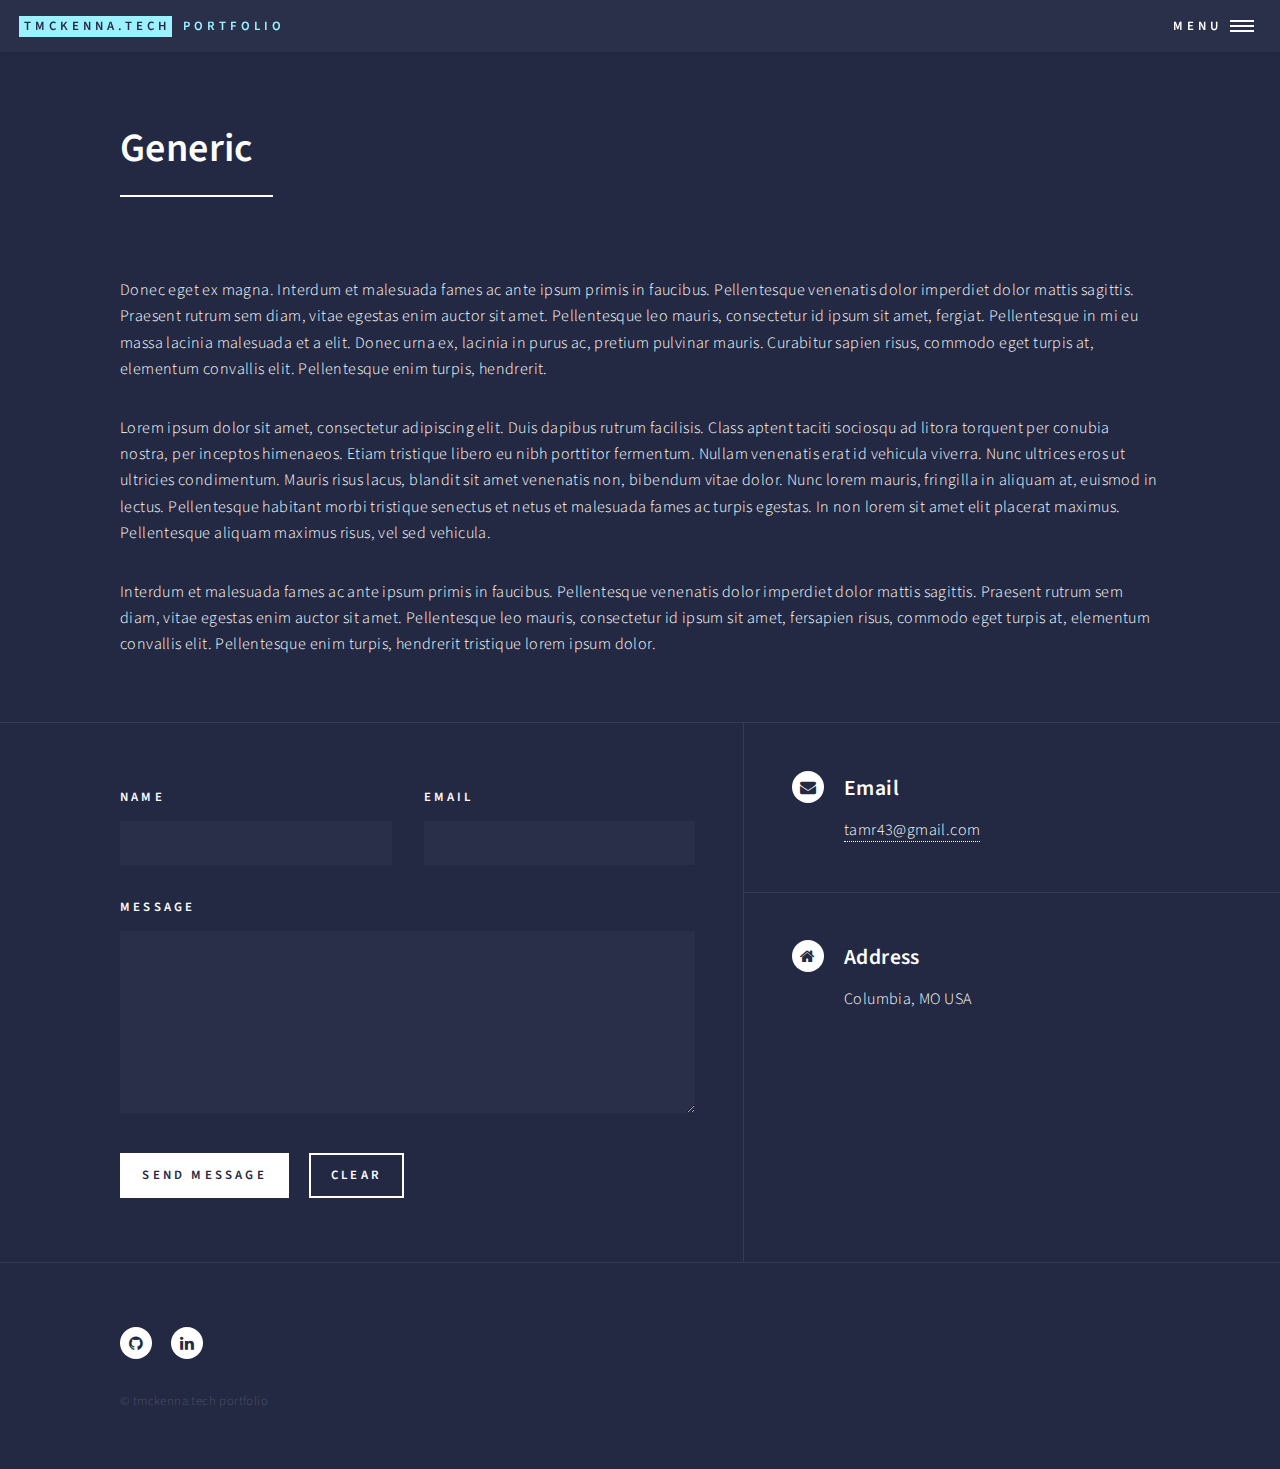
==== generic.html @ 650906ae "Initial Commit" ====
<!DOCTYPE html>
<!--
	Forty by HTML5 UP
	html5up.net | @ajlkn
	Free for personal and commercial use under the CCA 3.0 license (html5up.net/license)
-->
<html>

<head>
	<title>tmckenna.tech</title>
	<meta charset="utf-8" />
	<meta name="viewport" content="width=device-width, initial-scale=1, user-scalable=no" />
	<!--[if lte IE 8]><script src="/assets/js/ie/html5shiv.js"></script><![endif]-->
	<link rel="stylesheet" href="/assets/css/main.css" />
	<!--[if lte IE 9]><link rel="stylesheet" href="/assets/css/ie9.css" /><![endif]-->
	<!--[if lte IE 8]><link rel="stylesheet" href="/assets/css/ie8.css" /><![endif]-->
</head>


<body>

    <!-- Wrapper -->
<div id="wrapper">

<!-- Header -->
<header id="header">
	<a href="https://tmckenna.tech//" class="logo"><strong>tmckenna.tech</strong> <span>portfolio</span></a>
	<nav>
		<a href="#menu">Menu</a>
	</nav>
</header>

<!-- Menu -->
<nav id="menu">
	<ul class="links">
        
		    
		
		    
		
		    
		
		    
		
		    
		        <li><a href="https://tmckenna.tech//">Home</a></li>
	    	
		
		    
		
		    
		
		
		    
		
		    
		        <li><a href="https://tmckenna.tech/all_posts.html">All posts</a></li>
		    
		
		    
		        <li><a href="https://tmckenna.tech/elements.html">Elements</a></li>
		    
		
		    
		        <li><a href="https://tmckenna.tech/generic.html">Generic</a></li>
		    
		
		    
		
		    
		        <li><a href="https://tmckenna.tech/landing.html">Landing</a></li>
		    
		
		    
		
	</ul>
	<ul class="actions vertical">
		<li><a href="#" class="button special fit">Get Started</a></li>
		<li><a href="#" class="button fit">Log In</a></li>
	</ul>
</nav>
 
    
    
<!-- Main -->
<div id="main" class="alt">

<!-- One -->
<section id="one">
	<div class="inner">
		<header class="major">
			<h1>Generic</h1>
		</header>
		<span class="image main"><img src="//assets/images/pic11.jpg" alt="" /></span>
		<p><p>Donec eget ex magna. Interdum et malesuada fames ac ante ipsum primis in faucibus. Pellentesque venenatis dolor imperdiet dolor mattis sagittis. Praesent rutrum sem diam, vitae egestas enim auctor sit amet. Pellentesque leo mauris, consectetur id ipsum sit amet, fergiat. Pellentesque in mi eu massa lacinia malesuada et a elit. Donec urna ex, lacinia in purus ac, pretium pulvinar mauris. Curabitur sapien risus, commodo eget turpis at, elementum convallis elit. Pellentesque enim turpis, hendrerit.</p>

<p>Lorem ipsum dolor sit amet, consectetur adipiscing elit. Duis dapibus rutrum facilisis. Class aptent taciti sociosqu ad litora torquent per conubia nostra, per inceptos himenaeos. Etiam tristique libero eu nibh porttitor fermentum. Nullam venenatis erat id vehicula viverra. Nunc ultrices eros ut ultricies condimentum. Mauris risus lacus, blandit sit amet venenatis non, bibendum vitae dolor. Nunc lorem mauris, fringilla in aliquam at, euismod in lectus. Pellentesque habitant morbi tristique senectus et netus et malesuada fames ac turpis egestas. In non lorem sit amet elit placerat maximus. Pellentesque aliquam maximus risus, vel sed vehicula.</p>

<p>Interdum et malesuada fames ac ante ipsum primis in faucibus. Pellentesque venenatis dolor imperdiet dolor mattis sagittis. Praesent rutrum sem diam, vitae egestas enim auctor sit amet. Pellentesque leo mauris, consectetur id ipsum sit amet, fersapien risus, commodo eget turpis at, elementum convallis elit. Pellentesque enim turpis, hendrerit tristique lorem ipsum dolor.</p>
</p>
	</div>
</section>

</div>

    <!-- Contact -->
<section id="contact">
	<div class="inner">
		<section>
			<form action="https://formspree.io/tamr43@gmail.com" method="POST">
				<div class="field half first">
					<label for="name">Name</label>
					<input type="text" name="name" id="name" />
				</div>
				<div class="field half">
					<label for="email">Email</label>
					<input type="text" name="_replyto" id="email" />
				</div>
				<div class="field">
					<label for="message">Message</label>
					<textarea name="message" id="message" rows="6"></textarea>
				</div>
				<ul class="actions">
					<li><input type="submit" value="Send Message" class="special" /></li>
					<li><input type="reset" value="Clear" /></li>
				</ul>
			</form>
		</section>
		<section class="split">
			<section>
				<div class="contact-method">
					<span class="icon alt fa-envelope"></span>
					<h3>Email</h3>
					<a href="#">tamr43@gmail.com</a>
				</div>
			</section>
			<!-- <section>
				<div class="contact-method">
					<span class="icon alt fa-phone"></span>
					<h3>Phone</h3>
					<span></span>
				</div>
			</section> -->
			<section>
				<div class="contact-method">
					<span class="icon alt fa-home"></span>
					<h3>Address</h3>
					<span>
					
					
					    Columbia,
					
					
					    MO 
					
					
					
					    USA
					
					</span>
				</div>
			</section>
		</section>
	</div>
</section>

<!-- Footer -->
	<footer id="footer">
		<div class="inner">
			<ul class="icons">
				
				
				
				
				
				
				
				
				<li><a href="https://github.com/tamckenna" class="icon alt fa-github" target="_blank"><span class="label">GitHub</span></a></li>
				
				
				
				<li><a href="https://www.linkedin.com/in/taylor-mckenna/" class="icon alt fa-linkedin" target="_blank"><span class="label">LinkedIn</span></a></li>
				
			</ul>
			<ul class="copyright">
				<li>&copy; tmckenna.tech portfolio</li>

			</ul>
		</div>
	</footer>

</div>

<!-- Scripts -->
	<script src="https://tmckenna.tech/assets/js/jquery.min.js"></script>
	<script src="https://tmckenna.tech/assets/js/jquery.scrolly.min.js"></script>
	<script src="https://tmckenna.tech/assets/js/jquery.scrollex.min.js"></script>
	<script src="https://tmckenna.tech/assets/js/skel.min.js"></script>
	<script src="https://tmckenna.tech/assets/js/util.js"></script>
	<!--[if lte IE 8]><script src="https://tmckenna.tech/assets/js/ie/respond.min.js"></script><![endif]-->
	<script src="https://tmckenna.tech/assets/js/main.js"></script>


</body>

</html>
---- assets/css/main.css ----
@import url(font-awesome.min.css);@import url("https://fonts.googleapis.com/css?family=Source+Sans+Pro:300,300italic,600,600italic");html,body,div,span,applet,object,iframe,h1,h2,h3,h4,h5,h6,p,blockquote,pre,a,abbr,acronym,address,big,cite,code,del,dfn,em,img,ins,kbd,q,s,samp,small,strike,strong,sub,sup,tt,var,b,u,i,center,dl,dt,dd,ol,ul,li,fieldset,form,label,legend,table,caption,tbody,tfoot,thead,tr,th,td,article,aside,canvas,details,embed,figure,figcaption,footer,header,hgroup,menu,nav,output,ruby,section,summary,time,mark,audio,video{margin:0;padding:0;border:0;font-size:100%;font:inherit;vertical-align:baseline}article,aside,details,figcaption,figure,footer,header,hgroup,menu,nav,section{display:block}body{line-height:1}ol,ul{list-style:none}blockquote,q{quotes:none}blockquote:before,blockquote:after,q:before,q:after{content:'';content:none}table{border-collapse:collapse;border-spacing:0}body{-webkit-text-size-adjust:none}*,*:before,*:after{-moz-box-sizing:border-box;-webkit-box-sizing:border-box;box-sizing:border-box}.row{border-bottom:solid 1px transparent;-moz-box-sizing:border-box;-webkit-box-sizing:border-box;box-sizing:border-box}.row>*{float:left;-moz-box-sizing:border-box;-webkit-box-sizing:border-box;box-sizing:border-box}.row:after,.row:before{content:'';display:block;clear:both;height:0}.row.uniform>*>:first-child{margin-top:0}.row.uniform>*>:last-child{margin-bottom:0}.row.\30 \25>*{padding:0 0 0 0em}.row.\30 \25{margin:0 0 -1px 0em}.row.uniform.\30 \25>*{padding:0em 0 0 0em}.row.uniform.\30 \25{margin:0em 0 -1px 0em}.row>*{padding:0 0 0 2em}.row{margin:0 0 -1px -2em}.row.uniform>*{padding:2em 0 0 2em}.row.uniform{margin:-2em 0 -1px -2em}.row.\32 00\25>*{padding:0 0 0 4em}.row.\32 00\25{margin:0 0 -1px -4em}.row.uniform.\32 00\25>*{padding:4em 0 0 4em}.row.uniform.\32 00\25{margin:-4em 0 -1px -4em}.row.\31 50\25>*{padding:0 0 0 3em}.row.\31 50\25{margin:0 0 -1px -3em}.row.uniform.\31 50\25>*{padding:3em 0 0 3em}.row.uniform.\31 50\25{margin:-3em 0 -1px -3em}.row.\35 0\25>*{padding:0 0 0 1em}.row.\35 0\25{margin:0 0 -1px -1em}.row.uniform.\35 0\25>*{padding:1em 0 0 1em}.row.uniform.\35 0\25{margin:-1em 0 -1px -1em}.row.\32 5\25>*{padding:0 0 0 .5em}.row.\32 5\25{margin:0 0 -1px -.5em}.row.uniform.\32 5\25>*{padding:.5em 0 0 .5em}.row.uniform.\32 5\25{margin:-.5em 0 -1px -.5em}.\31 2u,.\31 2u\24{width:100%;clear:none;margin-left:0}.\31 1u,.\31 1u\24{width:91.6666666667%;clear:none;margin-left:0}.\31 0u,.\31 0u\24{width:83.3333333333%;clear:none;margin-left:0}.\39 u,.\39 u\24{width:75%;clear:none;margin-left:0}.\38 u,.\38 u\24{width:66.6666666667%;clear:none;margin-left:0}.\37 u,.\37 u\24{width:58.3333333333%;clear:none;margin-left:0}.\36 u,.\36 u\24{width:50%;clear:none;margin-left:0}.\35 u,.\35 u\24{width:41.6666666667%;clear:none;margin-left:0}.\34 u,.\34 u\24{width:33.3333333333%;clear:none;margin-left:0}.\33 u,.\33 u\24{width:25%;clear:none;margin-left:0}.\32 u,.\32 u\24{width:16.6666666667%;clear:none;margin-left:0}.\31 u,.\31 u\24{width:8.3333333333%;clear:none;margin-left:0}.\31 2u\24+*,.\31 1u\24+*,.\31 0u\24+*,.\39 u\24+*,.\38 u\24+*,.\37 u\24+*,.\36 u\24+*,.\35 u\24+*,.\34 u\24+*,.\33 u\24+*,.\32 u\24+*,.\31 u\24+*{clear:left}.\-11u{margin-left:91.6666666667%}.\-10u{margin-left:83.3333333333%}.\-9u{margin-left:75%}.\-8u{margin-left:66.6666666667%}.\-7u{margin-left:58.3333333333%}.\-6u{margin-left:50%}.\-5u{margin-left:41.6666666667%}.\-4u{margin-left:33.3333333333%}.\-3u{margin-left:25%}.\-2u{margin-left:16.6666666667%}.\-1u{margin-left:8.3333333333%}@media screen and (max-width: 1680px){.row>*{padding:0 0 0 2em}.row{margin:0 0 -1px -2em}.row.uniform>*{padding:2em 0 0 2em}.row.uniform{margin:-2em 0 -1px -2em}.row.\32 00\25>*{padding:0 0 0 4em}.row.\32 00\25{margin:0 0 -1px -4em}.row.uniform.\32 00\25>*{padding:4em 0 0 4em}.row.uniform.\32 00\25{margin:-4em 0 -1px -4em}.row.\31 50\25>*{padding:0 0 0 3em}.row.\31 50\25{margin:0 0 -1px -3em}.row.uniform.\31 50\25>*{padding:3em 0 0 3em}.row.uniform.\31 50\25{margin:-3em 0 -1px -3em}.row.\35 0\25>*{padding:0 0 0 1em}.row.\35 0\25{margin:0 0 -1px -1em}.row.uniform.\35 0\25>*{padding:1em 0 0 1em}.row.uniform.\35 0\25{margin:-1em 0 -1px -1em}.row.\32 5\25>*{padding:0 0 0 .5em}.row.\32 5\25{margin:0 0 -1px -.5em}.row.uniform.\32 5\25>*{padding:.5em 0 0 .5em}.row.uniform.\32 5\25{margin:-.5em 0 -1px -.5em}.\31 2u\28xlarge\29,.\31 2u\24\28xlarge\29{width:100%;clear:none;margin-left:0}.\31 1u\28xlarge\29,.\31 1u\24\28xlarge\29{width:91.6666666667%;clear:none;margin-left:0}.\31 0u\28xlarge\29,.\31 0u\24\28xlarge\29{width:83.3333333333%;clear:none;margin-left:0}.\39 u\28xlarge\29,.\39 u\24\28xlarge\29{width:75%;clear:none;margin-left:0}.\38 u\28xlarge\29,.\38 u\24\28xlarge\29{width:66.6666666667%;clear:none;margin-left:0}.\37 u\28xlarge\29,.\37 u\24\28xlarge\29{width:58.3333333333%;clear:none;margin-left:0}.\36 u\28xlarge\29,.\36 u\24\28xlarge\29{width:50%;clear:none;margin-left:0}.\35 u\28xlarge\29,.\35 u\24\28xlarge\29{width:41.6666666667%;clear:none;margin-left:0}.\34 u\28xlarge\29,.\34 u\24\28xlarge\29{width:33.3333333333%;clear:none;margin-left:0}.\33 u\28xlarge\29,.\33 u\24\28xlarge\29{width:25%;clear:none;margin-left:0}.\32 u\28xlarge\29,.\32 u\24\28xlarge\29{width:16.6666666667%;clear:none;margin-left:0}.\31 u\28xlarge\29,.\31 u\24\28xlarge\29{width:8.3333333333%;clear:none;margin-left:0}.\31 2u\24\28xlarge\29+*,.\31 1u\24\28xlarge\29+*,.\31 0u\24\28xlarge\29+*,.\39 u\24\28xlarge\29+*,.\38 u\24\28xlarge\29+*,.\37 u\24\28xlarge\29+*,.\36 u\24\28xlarge\29+*,.\35 u\24\28xlarge\29+*,.\34 u\24\28xlarge\29+*,.\33 u\24\28xlarge\29+*,.\32 u\24\28xlarge\29+*,.\31 u\24\28xlarge\29+*{clear:left}.\-11u\28xlarge\29{margin-left:91.6666666667%}.\-10u\28xlarge\29{margin-left:83.3333333333%}.\-9u\28xlarge\29{margin-left:75%}.\-8u\28xlarge\29{margin-left:66.6666666667%}.\-7u\28xlarge\29{margin-left:58.3333333333%}.\-6u\28xlarge\29{margin-left:50%}.\-5u\28xlarge\29{margin-left:41.6666666667%}.\-4u\28xlarge\29{margin-left:33.3333333333%}.\-3u\28xlarge\29{margin-left:25%}.\-2u\28xlarge\29{margin-left:16.6666666667%}.\-1u\28xlarge\29{margin-left:8.3333333333%}}@media screen and (max-width: 1280px){.row>*{padding:0 0 0 1.5em}.row{margin:0 0 -1px -1.5em}.row.uniform>*{padding:1.5em 0 0 1.5em}.row.uniform{margin:-1.5em 0 -1px -1.5em}.row.\32 00\25>*{padding:0 0 0 3em}.row.\32 00\25{margin:0 0 -1px -3em}.row.uniform.\32 00\25>*{padding:3em 0 0 3em}.row.uniform.\32 00\25{margin:-3em 0 -1px -3em}.row.\31 50\25>*{padding:0 0 0 2.25em}.row.\31 50\25{margin:0 0 -1px -2.25em}.row.uniform.\31 50\25>*{padding:2.25em 0 0 2.25em}.row.uniform.\31 50\25{margin:-2.25em 0 -1px -2.25em}.row.\35 0\25>*{padding:0 0 0 .75em}.row.\35 0\25{margin:0 0 -1px -.75em}.row.uniform.\35 0\25>*{padding:.75em 0 0 .75em}.row.uniform.\35 0\25{margin:-.75em 0 -1px -.75em}.row.\32 5\25>*{padding:0 0 0 .375em}.row.\32 5\25{margin:0 0 -1px -.375em}.row.uniform.\32 5\25>*{padding:.375em 0 0 .375em}.row.uniform.\32 5\25{margin:-.375em 0 -1px -.375em}.\31 2u\28large\29,.\31 2u\24\28large\29{width:100%;clear:none;margin-left:0}.\31 1u\28large\29,.\31 1u\24\28large\29{width:91.6666666667%;clear:none;margin-left:0}.\31 0u\28large\29,.\31 0u\24\28large\29{width:83.3333333333%;clear:none;margin-left:0}.\39 u\28large\29,.\39 u\24\28large\29{width:75%;clear:none;margin-left:0}.\38 u\28large\29,.\38 u\24\28large\29{width:66.6666666667%;clear:none;margin-left:0}.\37 u\28large\29,.\37 u\24\28large\29{width:58.3333333333%;clear:none;margin-left:0}.\36 u\28large\29,.\36 u\24\28large\29{width:50%;clear:none;margin-left:0}.\35 u\28large\29,.\35 u\24\28large\29{width:41.6666666667%;clear:none;margin-left:0}.\34 u\28large\29,.\34 u\24\28large\29{width:33.3333333333%;clear:none;margin-left:0}.\33 u\28large\29,.\33 u\24\28large\29{width:25%;clear:none;margin-left:0}.\32 u\28large\29,.\32 u\24\28large\29{width:16.6666666667%;clear:none;margin-left:0}.\31 u\28large\29,.\31 u\24\28large\29{width:8.3333333333%;clear:none;margin-left:0}.\31 2u\24\28large\29+*,.\31 1u\24\28large\29+*,.\31 0u\24\28large\29+*,.\39 u\24\28large\29+*,.\38 u\24\28large\29+*,.\37 u\24\28large\29+*,.\36 u\24\28large\29+*,.\35 u\24\28large\29+*,.\34 u\24\28large\29+*,.\33 u\24\28large\29+*,.\32 u\24\28large\29+*,.\31 u\24\28large\29+*{clear:left}.\-11u\28large\29{margin-left:91.6666666667%}.\-10u\28large\29{margin-left:83.3333333333%}.\-9u\28large\29{margin-left:75%}.\-8u\28large\29{margin-left:66.6666666667%}.\-7u\28large\29{margin-left:58.3333333333%}.\-6u\28large\29{margin-left:50%}.\-5u\28large\29{margin-left:41.6666666667%}.\-4u\28large\29{margin-left:33.3333333333%}.\-3u\28large\29{margin-left:25%}.\-2u\28large\29{margin-left:16.6666666667%}.\-1u\28large\29{margin-left:8.3333333333%}}@media screen and (max-width: 980px){.row>*{padding:0 0 0 1.5em}.row{margin:0 0 -1px -1.5em}.row.uniform>*{padding:1.5em 0 0 1.5em}.row.uniform{margin:-1.5em 0 -1px -1.5em}.row.\32 00\25>*{padding:0 0 0 3em}.row.\32 00\25{margin:0 0 -1px -3em}.row.uniform.\32 00\25>*{padding:3em 0 0 3em}.row.uniform.\32 00\25{margin:-3em 0 -1px -3em}.row.\31 50\25>*{padding:0 0 0 2.25em}.row.\31 50\25{margin:0 0 -1px -2.25em}.row.uniform.\31 50\25>*{padding:2.25em 0 0 2.25em}.row.uniform.\31 50\25{margin:-2.25em 0 -1px -2.25em}.row.\35 0\25>*{padding:0 0 0 .75em}.row.\35 0\25{margin:0 0 -1px -.75em}.row.uniform.\35 0\25>*{padding:.75em 0 0 .75em}.row.uniform.\35 0\25{margin:-.75em 0 -1px -.75em}.row.\32 5\25>*{padding:0 0 0 .375em}.row.\32 5\25{margin:0 0 -1px -.375em}.row.uniform.\32 5\25>*{padding:.375em 0 0 .375em}.row.uniform.\32 5\25{margin:-.375em 0 -1px -.375em}.\31 2u\28medium\29,.\31 2u\24\28medium\29{width:100%;clear:none;margin-left:0}.\31 1u\28medium\29,.\31 1u\24\28medium\29{width:91.6666666667%;clear:none;margin-left:0}.\31 0u\28medium\29,.\31 0u\24\28medium\29{width:83.3333333333%;clear:none;margin-left:0}.\39 u\28medium\29,.\39 u\24\28medium\29{width:75%;clear:none;margin-left:0}.\38 u\28medium\29,.\38 u\24\28medium\29{width:66.6666666667%;clear:none;margin-left:0}.\37 u\28medium\29,.\37 u\24\28medium\29{width:58.3333333333%;clear:none;margin-left:0}.\36 u\28medium\29,.\36 u\24\28medium\29{width:50%;clear:none;margin-left:0}.\35 u\28medium\29,.\35 u\24\28medium\29{width:41.6666666667%;clear:none;margin-left:0}.\34 u\28medium\29,.\34 u\24\28medium\29{width:33.3333333333%;clear:none;margin-left:0}.\33 u\28medium\29,.\33 u\24\28medium\29{width:25%;clear:none;margin-left:0}.\32 u\28medium\29,.\32 u\24\28medium\29{width:16.6666666667%;clear:none;margin-left:0}.\31 u\28medium\29,.\31 u\24\28medium\29{width:8.3333333333%;clear:none;margin-left:0}.\31 2u\24\28medium\29+*,.\31 1u\24\28medium\29+*,.\31 0u\24\28medium\29+*,.\39 u\24\28medium\29+*,.\38 u\24\28medium\29+*,.\37 u\24\28medium\29+*,.\36 u\24\28medium\29+*,.\35 u\24\28medium\29+*,.\34 u\24\28medium\29+*,.\33 u\24\28medium\29+*,.\32 u\24\28medium\29+*,.\31 u\24\28medium\29+*{clear:left}.\-11u\28medium\29{margin-left:91.6666666667%}.\-10u\28medium\29{margin-left:83.3333333333%}.\-9u\28medium\29{margin-left:75%}.\-8u\28medium\29{margin-left:66.6666666667%}.\-7u\28medium\29{margin-left:58.3333333333%}.\-6u\28medium\29{margin-left:50%}.\-5u\28medium\29{margin-left:41.6666666667%}.\-4u\28medium\29{margin-left:33.3333333333%}.\-3u\28medium\29{margin-left:25%}.\-2u\28medium\29{margin-left:16.6666666667%}.\-1u\28medium\29{margin-left:8.3333333333%}}@media screen and (max-width: 736px){.row>*{padding:0 0 0 1.25em}.row{margin:0 0 -1px -1.25em}.row.uniform>*{padding:1.25em 0 0 1.25em}.row.uniform{margin:-1.25em 0 -1px -1.25em}.row.\32 00\25>*{padding:0 0 0 2.5em}.row.\32 00\25{margin:0 0 -1px -2.5em}.row.uniform.\32 00\25>*{padding:2.5em 0 0 2.5em}.row.uniform.\32 00\25{margin:-2.5em 0 -1px -2.5em}.row.\31 50\25>*{padding:0 0 0 1.875em}.row.\31 50\25{margin:0 0 -1px -1.875em}.row.uniform.\31 50\25>*{padding:1.875em 0 0 1.875em}.row.uniform.\31 50\25{margin:-1.875em 0 -1px -1.875em}.row.\35 0\25>*{padding:0 0 0 .625em}.row.\35 0\25{margin:0 0 -1px -.625em}.row.uniform.\35 0\25>*{padding:.625em 0 0 .625em}.row.uniform.\35 0\25{margin:-.625em 0 -1px -.625em}.row.\32 5\25>*{padding:0 0 0 .3125em}.row.\32 5\25{margin:0 0 -1px -.3125em}.row.uniform.\32 5\25>*{padding:.3125em 0 0 .3125em}.row.uniform.\32 5\25{margin:-.3125em 0 -1px -.3125em}.\31 2u\28small\29,.\31 2u\24\28small\29{width:100%;clear:none;margin-left:0}.\31 1u\28small\29,.\31 1u\24\28small\29{width:91.6666666667%;clear:none;margin-left:0}.\31 0u\28small\29,.\31 0u\24\28small\29{width:83.3333333333%;clear:none;margin-left:0}.\39 u\28small\29,.\39 u\24\28small\29{width:75%;clear:none;margin-left:0}.\38 u\28small\29,.\38 u\24\28small\29{width:66.6666666667%;clear:none;margin-left:0}.\37 u\28small\29,.\37 u\24\28small\29{width:58.3333333333%;clear:none;margin-left:0}.\36 u\28small\29,.\36 u\24\28small\29{width:50%;clear:none;margin-left:0}.\35 u\28small\29,.\35 u\24\28small\29{width:41.6666666667%;clear:none;margin-left:0}.\34 u\28small\29,.\34 u\24\28small\29{width:33.3333333333%;clear:none;margin-left:0}.\33 u\28small\29,.\33 u\24\28small\29{width:25%;clear:none;margin-left:0}.\32 u\28small\29,.\32 u\24\28small\29{width:16.6666666667%;clear:none;margin-left:0}.\31 u\28small\29,.\31 u\24\28small\29{width:8.3333333333%;clear:none;margin-left:0}.\31 2u\24\28small\29+*,.\31 1u\24\28small\29+*,.\31 0u\24\28small\29+*,.\39 u\24\28small\29+*,.\38 u\24\28small\29+*,.\37 u\24\28small\29+*,.\36 u\24\28small\29+*,.\35 u\24\28small\29+*,.\34 u\24\28small\29+*,.\33 u\24\28small\29+*,.\32 u\24\28small\29+*,.\31 u\24\28small\29+*{clear:left}.\-11u\28small\29{margin-left:91.6666666667%}.\-10u\28small\29{margin-left:83.3333333333%}.\-9u\28small\29{margin-left:75%}.\-8u\28small\29{margin-left:66.6666666667%}.\-7u\28small\29{margin-left:58.3333333333%}.\-6u\28small\29{margin-left:50%}.\-5u\28small\29{margin-left:41.6666666667%}.\-4u\28small\29{margin-left:33.3333333333%}.\-3u\28small\29{margin-left:25%}.\-2u\28small\29{margin-left:16.6666666667%}.\-1u\28small\29{margin-left:8.3333333333%}}@media screen and (max-width: 480px){.row>*{padding:0 0 0 1.25em}.row{margin:0 0 -1px -1.25em}.row.uniform>*{padding:1.25em 0 0 1.25em}.row.uniform{margin:-1.25em 0 -1px -1.25em}.row.\32 00\25>*{padding:0 0 0 2.5em}.row.\32 00\25{margin:0 0 -1px -2.5em}.row.uniform.\32 00\25>*{padding:2.5em 0 0 2.5em}.row.uniform.\32 00\25{margin:-2.5em 0 -1px -2.5em}.row.\31 50\25>*{padding:0 0 0 1.875em}.row.\31 50\25{margin:0 0 -1px -1.875em}.row.uniform.\31 50\25>*{padding:1.875em 0 0 1.875em}.row.uniform.\31 50\25{margin:-1.875em 0 -1px -1.875em}.row.\35 0\25>*{padding:0 0 0 .625em}.row.\35 0\25{margin:0 0 -1px -.625em}.row.uniform.\35 0\25>*{padding:.625em 0 0 .625em}.row.uniform.\35 0\25{margin:-.625em 0 -1px -.625em}.row.\32 5\25>*{padding:0 0 0 .3125em}.row.\32 5\25{margin:0 0 -1px -.3125em}.row.uniform.\32 5\25>*{padding:.3125em 0 0 .3125em}.row.uniform.\32 5\25{margin:-.3125em 0 -1px -.3125em}.\31 2u\28xsmall\29,.\31 2u\24\28xsmall\29{width:100%;clear:none;margin-left:0}.\31 1u\28xsmall\29,.\31 1u\24\28xsmall\29{width:91.6666666667%;clear:none;margin-left:0}.\31 0u\28xsmall\29,.\31 0u\24\28xsmall\29{width:83.3333333333%;clear:none;margin-left:0}.\39 u\28xsmall\29,.\39 u\24\28xsmall\29{width:75%;clear:none;margin-left:0}.\38 u\28xsmall\29,.\38 u\24\28xsmall\29{width:66.6666666667%;clear:none;margin-left:0}.\37 u\28xsmall\29,.\37 u\24\28xsmall\29{width:58.3333333333%;clear:none;margin-left:0}.\36 u\28xsmall\29,.\36 u\24\28xsmall\29{width:50%;clear:none;margin-left:0}.\35 u\28xsmall\29,.\35 u\24\28xsmall\29{width:41.6666666667%;clear:none;margin-left:0}.\34 u\28xsmall\29,.\34 u\24\28xsmall\29{width:33.3333333333%;clear:none;margin-left:0}.\33 u\28xsmall\29,.\33 u\24\28xsmall\29{width:25%;clear:none;margin-left:0}.\32 u\28xsmall\29,.\32 u\24\28xsmall\29{width:16.6666666667%;clear:none;margin-left:0}.\31 u\28xsmall\29,.\31 u\24\28xsmall\29{width:8.3333333333%;clear:none;margin-left:0}.\31 2u\24\28xsmall\29+*,.\31 1u\24\28xsmall\29+*,.\31 0u\24\28xsmall\29+*,.\39 u\24\28xsmall\29+*,.\38 u\24\28xsmall\29+*,.\37 u\24\28xsmall\29+*,.\36 u\24\28xsmall\29+*,.\35 u\24\28xsmall\29+*,.\34 u\24\28xsmall\29+*,.\33 u\24\28xsmall\29+*,.\32 u\24\28xsmall\29+*,.\31 u\24\28xsmall\29+*{clear:left}.\-11u\28xsmall\29{margin-left:91.6666666667%}.\-10u\28xsmall\29{margin-left:83.3333333333%}.\-9u\28xsmall\29{margin-left:75%}.\-8u\28xsmall\29{margin-left:66.6666666667%}.\-7u\28xsmall\29{margin-left:58.3333333333%}.\-6u\28xsmall\29{margin-left:50%}.\-5u\28xsmall\29{margin-left:41.6666666667%}.\-4u\28xsmall\29{margin-left:33.3333333333%}.\-3u\28xsmall\29{margin-left:25%}.\-2u\28xsmall\29{margin-left:16.6666666667%}.\-1u\28xsmall\29{margin-left:8.3333333333%}}@media screen and (max-width: 360px){.row>*{padding:0 0 0 1.25em}.row{margin:0 0 -1px -1.25em}.row.uniform>*{padding:1.25em 0 0 1.25em}.row.uniform{margin:-1.25em 0 -1px -1.25em}.row.\32 00\25>*{padding:0 0 0 2.5em}.row.\32 00\25{margin:0 0 -1px -2.5em}.row.uniform.\32 00\25>*{padding:2.5em 0 0 2.5em}.row.uniform.\32 00\25{margin:-2.5em 0 -1px -2.5em}.row.\31 50\25>*{padding:0 0 0 1.875em}.row.\31 50\25{margin:0 0 -1px -1.875em}.row.uniform.\31 50\25>*{padding:1.875em 0 0 1.875em}.row.uniform.\31 50\25{margin:-1.875em 0 -1px -1.875em}.row.\35 0\25>*{padding:0 0 0 .625em}.row.\35 0\25{margin:0 0 -1px -.625em}.row.uniform.\35 0\25>*{padding:.625em 0 0 .625em}.row.uniform.\35 0\25{margin:-.625em 0 -1px -.625em}.row.\32 5\25>*{padding:0 0 0 .3125em}.row.\32 5\25{margin:0 0 -1px -.3125em}.row.uniform.\32 5\25>*{padding:.3125em 0 0 .3125em}.row.uniform.\32 5\25{margin:-.3125em 0 -1px -.3125em}.\31 2u\28xxsmall\29,.\31 2u\24\28xxsmall\29{width:100%;clear:none;margin-left:0}.\31 1u\28xxsmall\29,.\31 1u\24\28xxsmall\29{width:91.6666666667%;clear:none;margin-left:0}.\31 0u\28xxsmall\29,.\31 0u\24\28xxsmall\29{width:83.3333333333%;clear:none;margin-left:0}.\39 u\28xxsmall\29,.\39 u\24\28xxsmall\29{width:75%;clear:none;margin-left:0}.\38 u\28xxsmall\29,.\38 u\24\28xxsmall\29{width:66.6666666667%;clear:none;margin-left:0}.\37 u\28xxsmall\29,.\37 u\24\28xxsmall\29{width:58.3333333333%;clear:none;margin-left:0}.\36 u\28xxsmall\29,.\36 u\24\28xxsmall\29{width:50%;clear:none;margin-left:0}.\35 u\28xxsmall\29,.\35 u\24\28xxsmall\29{width:41.6666666667%;clear:none;margin-left:0}.\34 u\28xxsmall\29,.\34 u\24\28xxsmall\29{width:33.3333333333%;clear:none;margin-left:0}.\33 u\28xxsmall\29,.\33 u\24\28xxsmall\29{width:25%;clear:none;margin-left:0}.\32 u\28xxsmall\29,.\32 u\24\28xxsmall\29{width:16.6666666667%;clear:none;margin-left:0}.\31 u\28xxsmall\29,.\31 u\24\28xxsmall\29{width:8.3333333333%;clear:none;margin-left:0}.\31 2u\24\28xxsmall\29+*,.\31 1u\24\28xxsmall\29+*,.\31 0u\24\28xxsmall\29+*,.\39 u\24\28xxsmall\29+*,.\38 u\24\28xxsmall\29+*,.\37 u\24\28xxsmall\29+*,.\36 u\24\28xxsmall\29+*,.\35 u\24\28xxsmall\29+*,.\34 u\24\28xxsmall\29+*,.\33 u\24\28xxsmall\29+*,.\32 u\24\28xxsmall\29+*,.\31 u\24\28xxsmall\29+*{clear:left}.\-11u\28xxsmall\29{margin-left:91.6666666667%}.\-10u\28xxsmall\29{margin-left:83.3333333333%}.\-9u\28xxsmall\29{margin-left:75%}.\-8u\28xxsmall\29{margin-left:66.6666666667%}.\-7u\28xxsmall\29{margin-left:58.3333333333%}.\-6u\28xxsmall\29{margin-left:50%}.\-5u\28xxsmall\29{margin-left:41.6666666667%}.\-4u\28xxsmall\29{margin-left:33.3333333333%}.\-3u\28xxsmall\29{margin-left:25%}.\-2u\28xxsmall\29{margin-left:16.6666666667%}.\-1u\28xxsmall\29{margin-left:8.3333333333%}}@-ms-viewport{width:device-width}body{-ms-overflow-style:scrollbar}@media screen and (max-width: 480px){html,body{min-width:320px}}body{background:#242943}body.is-loading *,body.is-loading *:before,body.is-loading *:after{-moz-animation:none !important;-webkit-animation:none !important;-ms-animation:none !important;animation:none !important;-moz-transition:none !important;-webkit-transition:none !important;-ms-transition:none !important;transition:none !important}body,input,select,textarea{color:#fff;font-family:"Source Sans Pro",Helvetica,sans-serif;font-size:17pt;font-weight:300;letter-spacing:.025em;line-height:1.65}@media screen and (max-width: 1680px){body,input,select,textarea{font-size:14pt}}@media screen and (max-width: 1280px){body,input,select,textarea{font-size:12pt}}@media screen and (max-width: 360px){body,input,select,textarea{font-size:11pt}}a{-moz-transition:color .2s ease-in-out,border-bottom-color .2s ease-in-out;-webkit-transition:color .2s ease-in-out,border-bottom-color .2s ease-in-out;-ms-transition:color .2s ease-in-out,border-bottom-color .2s ease-in-out;transition:color .2s ease-in-out,border-bottom-color .2s ease-in-out;border-bottom:dotted 1px;color:inherit;text-decoration:none}a:hover{border-bottom-color:transparent;color:#9bf1ff !important}a:active{color:#53e3fb !important}strong,b{color:#fff;font-weight:600}em,i{font-style:italic}p{margin:0 0 2em 0}h1,h2,h3,h4,h5,h6{color:#fff;font-weight:600;line-height:1.65;margin:0 0 1em 0}h1 a,h2 a,h3 a,h4 a,h5 a,h6 a{color:inherit;border-bottom:0}h1{font-size:2.5em}h2{font-size:1.75em}h3{font-size:1.35em}h4{font-size:1.1em}h5{font-size:0.9em}h6{font-size:0.7em}@media screen and (max-width: 736px){h1{font-size:2em}h2{font-size:1.5em}h3{font-size:1.25em}}sub{font-size:0.8em;position:relative;top:0.5em}sup{font-size:0.8em;position:relative;top:-0.5em}blockquote{border-left:solid 4px rgba(212,212,255,0.1);font-style:italic;margin:0 0 2em 0;padding:.5em 0 .5em 2em}code{background:rgba(212,212,255,0.035);font-family:"Courier New",monospace;font-size:0.9em;margin:0 0.25em;padding:0.25em 0.65em}pre{-webkit-overflow-scrolling:touch;font-family:"Courier New",monospace;font-size:0.9em;margin:0 0 2em 0}pre code{display:block;line-height:1.75;padding:1em 1.5em;overflow-x:auto}hr{border:0;border-bottom:solid 1px rgba(212,212,255,0.1);margin:2em 0}hr.major{margin:3em 0}.align-left{text-align:left}.align-center{text-align:center}.align-right{text-align:right}section.special,article.special{text-align:center}header.major{width:-moz-max-content;width:-webkit-max-content;width:-ms-max-content;width:max-content;max-width:100%;margin-bottom:2em}header.major>:first-child{margin-bottom:0;width:calc(100% + 0.5em)}header.major>:first-child:after{content:'';background-color:#fff;display:block;height:2px;margin:0.325em 0 0.5em 0;width:100%}header.major>p{font-size:0.7em;font-weight:600;letter-spacing:.25em;margin-bottom:0;text-transform:uppercase}body.is-ie header.major>:first-child:after{max-width:9em}body.is-ie header.major>h1:after{max-width:100% !important}@media screen and (max-width: 736px){header.major>p br{display:none}}form{margin:0 0 2em 0}form .field{margin:0 0 2em 0}form .field.half{width:50%;float:left;padding:0 0 0 1em}form .field.half.first{padding:0 1em 0 0}form>.actions{margin:2.5em 0 0 0 !important}@media screen and (max-width: 736px){form .field{margin:0 0 1.5em 0}form .field.half{padding:0 0 0 .75em}form .field.half.first{padding:0 .75em 0 0}form>.actions{margin:2em 0 0 0 !important}}@media screen and (max-width: 480px){form .field.half{width:100%;float:none;padding:0}form .field.half.first{padding:0}}label{color:#fff;display:block;font-size:0.8em;font-weight:600;letter-spacing:.25em;margin:0 0 1em 0;text-transform:uppercase}input[type="text"],input[type="password"],input[type="email"],input[type="tel"],select,textarea{-moz-appearance:none;-webkit-appearance:none;-ms-appearance:none;appearance:none;background:rgba(212,212,255,0.035);border:none;border-radius:0;color:inherit;display:block;outline:0;padding:0 1em;text-decoration:none;width:100%}input[type="text"]:invalid,input[type="password"]:invalid,input[type="email"]:invalid,input[type="tel"]:invalid,select:invalid,textarea:invalid{box-shadow:none}input[type="text"]:focus,input[type="password"]:focus,input[type="email"]:focus,input[type="tel"]:focus,select:focus,textarea:focus{border-color:#9bf1ff;box-shadow:0 0 0 2px #9bf1ff}.select-wrapper{text-decoration:none;display:block;position:relative}.select-wrapper:before{-moz-osx-font-smoothing:grayscale;-webkit-font-smoothing:antialiased;font-family:FontAwesome;font-style:normal;font-weight:normal;text-transform:none !important}.select-wrapper:before{color:rgba(212,212,255,0.1);content:'\f078';display:block;height:2.75em;line-height:2.75em;pointer-events:none;position:absolute;right:0;text-align:center;top:0;width:2.75em}.select-wrapper select::-ms-expand{display:none}input[type="text"],input[type="password"],input[type="email"],select{height:2.75em}textarea{padding:0.75em 1em}input[type="checkbox"],input[type="radio"]{-moz-appearance:none;-webkit-appearance:none;-ms-appearance:none;appearance:none;display:block;float:left;margin-right:-2em;opacity:0;width:1em;z-index:-1}input[type="checkbox"]+label,input[type="radio"]+label{text-decoration:none;color:#fff;cursor:pointer;display:inline-block;font-weight:300;padding-left:2.65em;padding-right:0.75em;position:relative}input[type="checkbox"]+label:before,input[type="radio"]+label:before{-moz-osx-font-smoothing:grayscale;-webkit-font-smoothing:antialiased;font-family:FontAwesome;font-style:normal;font-weight:normal;text-transform:none !important}input[type="checkbox"]+label:before,input[type="radio"]+label:before{background:rgba(212,212,255,0.035);content:'';display:inline-block;height:1.65em;left:0;letter-spacing:0;line-height:1.58125em;position:absolute;text-align:center;top:0;width:1.65em}input[type="checkbox"]:checked+label:before,input[type="radio"]:checked+label:before{background:#fff;border-color:#9bf1ff;content:'\f00c';color:#242943}input[type="checkbox"]:focus+label:before,input[type="radio"]:focus+label:before{box-shadow:0 0 0 2px #9bf1ff}input[type="radio"]+label:before{border-radius:100%}::-webkit-input-placeholder{color:rgba(244,244,255,0.2) !important;opacity:1.0}:-moz-placeholder{color:rgba(244,244,255,0.2) !important;opacity:1.0}::-moz-placeholder{color:rgba(244,244,255,0.2) !important;opacity:1.0}:-ms-input-placeholder{color:rgba(244,244,255,0.2) !important;opacity:1.0}.formerize-placeholder{color:rgba(244,244,255,0.2) !important;opacity:1.0}.box{border:solid 1px rgba(212,212,255,0.1);margin-bottom:2em;padding:1.5em}.box>:last-child,.box>:last-child>:last-child,.box>:last-child>:last-child>:last-child{margin-bottom:0}.box.alt{border:0;border-radius:0;padding:0}.icon{text-decoration:none;border-bottom:none;position:relative}.icon:before{-moz-osx-font-smoothing:grayscale;-webkit-font-smoothing:antialiased;font-family:FontAwesome;font-style:normal;font-weight:normal;text-transform:none !important}.icon>.label{display:none}.icon.alt:before{background-color:#fff;border-radius:100%;color:#242943;display:inline-block;height:2em;line-height:2em;text-align:center;width:2em}a.icon.alt:before{-moz-transition:background-color .2s ease-in-out;-webkit-transition:background-color .2s ease-in-out;-ms-transition:background-color .2s ease-in-out;transition:background-color .2s ease-in-out}a.icon.alt:hover:before{background-color:#6fc3df}a.icon.alt:active:before{background-color:#37a6cb}img{max-width:100%}.image{border:0;display:inline-block;position:relative}.image img{display:block}.image.left,.image.right{max-width:30%}.image.left img,.image.right img{width:100%}.image.left{float:left;margin:0 1.5em 1.25em 0;top:0.25em}.image.right{float:right;margin:0 0 1.25em 1.5em;top:0.25em}.image.fit{display:block;margin:0 0 2em 0;width:100%}.image.fit img{width:100%}.image.main{display:block;margin:2.5em 0;width:100%}.image.main img{width:100%}@media screen and (max-width: 736px){.image.main{margin:1.5em 0}}ol{list-style:decimal;margin:0 0 2em 0;padding-left:1.25em}ol li{padding-left:0.25em}ul{list-style:disc;margin:0 0 2em 0;padding-left:1em}ul li{padding-left:0.5em}ul.alt{list-style:none;padding-left:0}ul.alt li{border-top:solid 1px rgba(212,212,255,0.1);padding:0.5em 0}ul.alt li:first-child{border-top:0;padding-top:0}ul.icons{cursor:default;list-style:none;padding-left:0}ul.icons li{display:inline-block;padding:0 1em 0 0}ul.icons li:last-child{padding-right:0}@media screen and (max-width: 736px){ul.icons li{padding:0 0.75em 0 0}}ul.actions{cursor:default;list-style:none;padding-left:0}ul.actions li{display:inline-block;padding:0 1em 0 0;vertical-align:middle}ul.actions li:last-child{padding-right:0}ul.actions.small li{padding:0 1em 0 0}ul.actions.vertical li{display:block;padding:1em 0 0 0}ul.actions.vertical li:first-child{padding-top:0}ul.actions.vertical li>*{margin-bottom:0}ul.actions.vertical.small li:first-child{padding-top:0}ul.actions.fit{display:table;margin-left:-1em;padding:0;table-layout:fixed;width:calc(100% + 1em)}ul.actions.fit li{display:table-cell;padding:0 0 0 1em}ul.actions.fit li>*{margin-bottom:0}ul.actions.fit.small{margin-left:-1em;width:calc(100% + 1em)}ul.actions.fit.small li{padding:0 0 0 1em}dl{margin:0 0 2em 0}dl dt{display:block;font-weight:600;margin:0 0 1em 0}dl dd{margin-left:2em}.table-wrapper{-webkit-overflow-scrolling:touch;overflow-x:auto}table{margin:0 0 2em 0;width:100%}table tbody tr{border:solid 1px rgba(212,212,255,0.1);border-left:0;border-right:0}table tbody tr:nth-child(2n+1){background-color:rgba(212,212,255,0.035)}table td{padding:0.75em 0.75em}table th{color:#fff;font-size:0.9em;font-weight:600;padding:0 0.75em 0.75em 0.75em;text-align:left}table thead{border-bottom:solid 2px rgba(212,212,255,0.1)}table tfoot{border-top:solid 2px rgba(212,212,255,0.1)}table.alt{border-collapse:separate}table.alt tbody tr td{border:solid 1px rgba(212,212,255,0.1);border-left-width:0;border-top-width:0}table.alt tbody tr td:first-child{border-left-width:1px}table.alt tbody tr:first-child td{border-top-width:1px}table.alt thead{border-bottom:0}table.alt tfoot{border-top:0}input[type="submit"],input[type="reset"],input[type="button"],button,.button{-moz-appearance:none;-webkit-appearance:none;-ms-appearance:none;appearance:none;-moz-transition:background-color .2s ease-in-out,box-shadow .2s ease-in-out,color .2s ease-in-out;-webkit-transition:background-color .2s ease-in-out,box-shadow .2s ease-in-out,color .2s ease-in-out;-ms-transition:background-color .2s ease-in-out,box-shadow .2s ease-in-out,color .2s ease-in-out;transition:background-color .2s ease-in-out,box-shadow .2s ease-in-out,color .2s ease-in-out;background-color:transparent;border:0;border-radius:0;box-shadow:inset 0 0 0 2px #fff;color:#fff;cursor:pointer;display:inline-block;font-size:0.8em;font-weight:600;height:3.5em;letter-spacing:.25em;line-height:3.5em;padding:0 1.75em;text-align:center;text-decoration:none;text-transform:uppercase;white-space:nowrap}input[type="submit"]:hover,input[type="submit"]:active,input[type="reset"]:hover,input[type="reset"]:active,input[type="button"]:hover,input[type="button"]:active,button:hover,button:active,.button:hover,.button:active{box-shadow:inset 0 0 0 2px #9bf1ff;color:#9bf1ff}input[type="submit"]:active,input[type="reset"]:active,input[type="button"]:active,button:active,.button:active{background-color:rgba(155,241,255,0.1);box-shadow:inset 0 0 0 2px #53e3fb;color:#53e3fb}input[type="submit"].icon:before,input[type="reset"].icon:before,input[type="button"].icon:before,button.icon:before,.button.icon:before{margin-right:0.5em}input[type="submit"].fit,input[type="reset"].fit,input[type="button"].fit,button.fit,.button.fit{display:block;margin:0 0 1em 0;width:100%}input[type="submit"].small,input[type="reset"].small,input[type="button"].small,button.small,.button.small{font-size:0.6em}input[type="submit"].big,input[type="reset"].big,input[type="button"].big,button.big,.button.big{font-size:1.25em;height:3em;line-height:3em}input[type="submit"].next,input[type="reset"].next,input[type="button"].next,button.next,.button.next{padding-right:4.5em;position:relative}input[type="submit"].next:before,input[type="submit"].next:after,input[type="reset"].next:before,input[type="reset"].next:after,input[type="button"].next:before,input[type="button"].next:after,button.next:before,button.next:after,.button.next:before,.button.next:after{-moz-transition:opacity .2s ease-in-out;-webkit-transition:opacity .2s ease-in-out;-ms-transition:opacity .2s ease-in-out;transition:opacity .2s ease-in-out;background-position:center right;background-repeat:no-repeat;background-size:36px 24px;content:'';display:block;height:100%;position:absolute;right:1.5em;top:0;vertical-align:middle;width:36px}input[type="submit"].next:before,input[type="reset"].next:before,input[type="button"].next:before,button.next:before,.button.next:before{background-image:url("data:image/svg+xml;charset=utf8,%3Csvg xmlns='http://www.w3.org/2000/svg' xmlns:xlink='http://www.w3.org/1999/xlink' width='36px' height='24px' viewBox='0 0 36 24' zoomAndPan='disable'%3E%3Cstyle%3Eline %7B stroke: %23fff%3B stroke-width: 2px%3B %7D%3C/style%3E%3Cline x1='0' y1='12' x2='34' y2='12' /%3E%3Cline x1='25' y1='4' x2='34' y2='12.5' /%3E%3Cline x1='25' y1='20' x2='34' y2='11.5' /%3E%3C/svg%3E")}input[type="submit"].next:after,input[type="reset"].next:after,input[type="button"].next:after,button.next:after,.button.next:after{background-image:url("data:image/svg+xml;charset=utf8,%3Csvg xmlns='http://www.w3.org/2000/svg' xmlns:xlink='http://www.w3.org/1999/xlink' width='36px' height='24px' viewBox='0 0 36 24' zoomAndPan='disable'%3E%3Cstyle%3Eline %7B stroke: %239bf1ff%3B stroke-width: 2px%3B %7D%3C/style%3E%3Cline x1='0' y1='12' x2='34' y2='12' /%3E%3Cline x1='25' y1='4' x2='34' y2='12.5' /%3E%3Cline x1='25' y1='20' x2='34' y2='11.5' /%3E%3C/svg%3E");opacity:0;z-index:1}input[type="submit"].next:hover:after,input[type="submit"].next:active:after,input[type="reset"].next:hover:after,input[type="reset"].next:active:after,input[type="button"].next:hover:after,input[type="button"].next:active:after,button.next:hover:after,button.next:active:after,.button.next:hover:after,.button.next:active:after{opacity:1}@media screen and (max-width: 1280px){input[type="submit"].next,input[type="reset"].next,input[type="button"].next,button.next,.button.next{padding-right:5em}}input[type="submit"].special,input[type="reset"].special,input[type="button"].special,button.special,.button.special{background-color:#fff;box-shadow:none;color:#242943}input[type="submit"].special:hover,input[type="submit"].special:active,input[type="reset"].special:hover,input[type="reset"].special:active,input[type="button"].special:hover,input[type="button"].special:active,button.special:hover,button.special:active,.button.special:hover,.button.special:active{background-color:#9bf1ff;color:#242943 !important}input[type="submit"].special:active,input[type="reset"].special:active,input[type="button"].special:active,button.special:active,.button.special:active{background-color:#53e3fb}input[type="submit"].disabled,input[type="submit"]:disabled,input[type="reset"].disabled,input[type="reset"]:disabled,input[type="button"].disabled,input[type="button"]:disabled,button.disabled,button:disabled,.button.disabled,.button:disabled{-moz-pointer-events:none;-webkit-pointer-events:none;-ms-pointer-events:none;pointer-events:none;cursor:default;opacity:0.25}.tiles{display:-moz-flex;display:-webkit-flex;display:-ms-flex;display:flex;-moz-flex-wrap:wrap;-webkit-flex-wrap:wrap;-ms-flex-wrap:wrap;flex-wrap:wrap;border-top:0 !important}.tiles+*{border-top:0 !important}.tiles article{-moz-align-items:center;-webkit-align-items:center;-ms-align-items:center;align-items:center;display:-moz-flex;display:-webkit-flex;display:-ms-flex;display:flex;-moz-transition:-moz-transform 0.25s ease,opacity 0.25s ease,-moz-filter 1s ease,-webkit-filter 1s ease;-webkit-transition:-webkit-transform 0.25s ease,opacity 0.25s ease,-webkit-filter 1s ease,-webkit-filter 1s ease;-ms-transition:-ms-transform 0.25s ease,opacity 0.25s ease,-ms-filter 1s ease,-webkit-filter 1s ease;transition:transform 0.25s ease,opacity 0.25s ease,filter 1s ease,-webkit-filter 1s ease;padding:4em 4em 2em 4em ;background-position:center;background-repeat:no-repeat;background-size:cover;cursor:default;height:40vh;max-height:40em;min-height:23em;overflow:hidden;position:relative;width:40%}.tiles article .image{display:none}.tiles article header{position:relative;z-index:3}.tiles article h3{font-size:1.75em}.tiles article h3 a:hover{color:inherit !important}.tiles article .link.primary{border:0;height:100%;left:0;position:absolute;top:0;width:100%;z-index:4}.tiles article:before{-moz-transition:opacity 0.5s ease;-webkit-transition:opacity 0.5s ease;-ms-transition:opacity 0.5s ease;transition:opacity 0.5s ease;bottom:0;content:'';display:block;height:100%;left:0;opacity:0.85;position:absolute;width:100%;z-index:2}.tiles article:after{background-color:rgba(36,41,67,0.25);content:'';display:block;height:100%;left:0;position:absolute;top:0;width:100%;z-index:1}.tiles article:hover:before{opacity:0}.tiles article.is-transitioning{-moz-transform:scale(0.95);-webkit-transform:scale(0.95);-ms-transform:scale(0.95);transform:scale(0.95);-moz-filter:blur(0.5em);-webkit-filter:blur(0.5em);-ms-filter:blur(0.5em);filter:blur(0.5em);opacity:0}.tiles article:nth-child(4n-1),.tiles article:nth-child(4n-2){flex:1 auto}.tiles article:nth-child(6n-5):before{background-color:#6fc3df}.tiles article:nth-child(6n-4):before{background-color:#8d82c4}.tiles article:nth-child(6n-3):before{background-color:#ec8d81}.tiles article:nth-child(6n-2):before{background-color:#e7b788}.tiles article:nth-child(6n-1):before{background-color:#8ea9e8}.tiles article:nth-child(6n):before{background-color:#87c5a4}@media screen and (max-width: 1280px){.tiles article{padding:4em 3em 2em 3em ;height:30vh;max-height:30em;min-height:20em}}@media screen and (max-width: 980px){.tiles article{width:50% !important}}@media screen and (max-width: 736px){.tiles article{padding:3em 1.5em 1em 1.5em ;height:16em;max-height:none;min-height:0}.tiles article h3{font-size:1.5em}}@media screen and (max-width: 480px){.tiles{display:block}.tiles article{height:20em;width:100% !important}}.contact-method{margin:0 0 2em 0;padding-left:3.25em;position:relative}.contact-method .icon{left:0;position:absolute;top:0}.contact-method h3{margin:0 0 .5em 0}.spotlights{border-top:0 !important}.spotlights+*{border-top:0 !important}.spotlights>section{display:-moz-flex;display:-webkit-flex;display:-ms-flex;display:flex;-moz-flex-direction:row;-webkit-flex-direction:row;-ms-flex-direction:row;flex-direction:row;background-color:#2e3450}.spotlights>section>.image{background-position:center center;background-size:cover;border-radius:0;display:block;position:relative;width:30%}.spotlights>section>.image img{border-radius:0;display:block;width:100%}.spotlights>section>.image:before{background:rgba(36,41,67,0.9);content:'';display:block;height:100%;left:0;opacity:0;position:absolute;top:0;width:100%}.spotlights>section>.content{display:-moz-flex;display:-webkit-flex;display:-ms-flex;display:flex;-moz-flex-direction:column;-webkit-flex-direction:column;-ms-flex-direction:column;flex-direction:column;-moz-justify-content:center;-webkit-justify-content:center;-ms-justify-content:center;justify-content:center;-moz-align-items:center;-webkit-align-items:center;-ms-align-items:center;align-items:center;padding:2em 3em .1em 3em ;width:70%}.spotlights>section>.content>.inner{margin:0 auto;max-width:100%;width:65em}.spotlights>section:nth-child(2n){-moz-flex-direction:row-reverse;-webkit-flex-direction:row-reverse;-ms-flex-direction:row-reverse;flex-direction:row-reverse;background-color:#333856}.spotlights>section:nth-child(2n)>.content{-moz-align-items:-moz-flex-end;-webkit-align-items:-webkit-flex-end;-ms-align-items:-ms-flex-end;align-items:flex-end}@media screen and (max-width: 1680px){.spotlights>section>.image{width:40%}.spotlights>section>.content{width:60%}}@media screen and (max-width: 1280px){.spotlights>section>.image{width:45%}.spotlights>section>.content{width:55%}}@media screen and (max-width: 980px){.spotlights>section{display:block}.spotlights>section>.image{width:100%}.spotlights>section>.content{padding:4em 3em 2em 3em ;width:100%}}@media screen and (max-width: 736px){.spotlights>section>.content{padding:3em 1.5em 1em 1.5em }}@-moz-keyframes reveal-header{0%{top:-4em;opacity:0}100%{top:0;opacity:1}}@-webkit-keyframes reveal-header{0%{top:-4em;opacity:0}100%{top:0;opacity:1}}@-ms-keyframes reveal-header{0%{top:-4em;opacity:0}100%{top:0;opacity:1}}@keyframes reveal-header{0%{top:-4em;opacity:0}100%{top:0;opacity:1}}#header{display:-moz-flex;display:-webkit-flex;display:-ms-flex;display:flex;background-color:#2a2f4a;box-shadow:0 0 0.25em 0 rgba(0,0,0,0.15);cursor:default;font-weight:600;height:3.25em;left:0;letter-spacing:.25em;line-height:3.25em;margin:0;position:fixed;text-transform:uppercase;top:0;width:100%;z-index:10000}#header .logo{border:0;display:inline-block;font-size:0.8em;height:inherit;line-height:inherit;padding:0 1.5em}#header .logo strong{-moz-transition:background-color .2s ease-in-out,color .2s ease-in-out;-webkit-transition:background-color .2s ease-in-out,color .2s ease-in-out;-ms-transition:background-color .2s ease-in-out,color .2s ease-in-out;transition:background-color .2s ease-in-out,color .2s ease-in-out;background-color:#fff;color:#242943;display:inline-block;line-height:1.65em;margin-right:0.325em;padding:0 0.125em 0 .375em}#header .logo:hover strong{background-color:#9bf1ff}#header .logo:active strong{background-color:#53e3fb}#header nav{display:-moz-flex;display:-webkit-flex;display:-ms-flex;display:flex;-moz-justify-content:-moz-flex-end;-webkit-justify-content:-webkit-flex-end;-ms-justify-content:-ms-flex-end;justify-content:flex-end;-moz-flex-grow:1;-webkit-flex-grow:1;-ms-flex-grow:1;flex-grow:1;height:inherit;line-height:inherit}#header nav a{border:0;display:block;font-size:0.8em;height:inherit;line-height:inherit;padding:0 0.75em;position:relative;vertical-align:middle}#header nav a:last-child{padding-right:1.5em}#header nav a[href="#menu"]{padding-right:3.325em !important}#header nav a[href="#menu"]:before,#header nav a[href="#menu"]:after{background-image:url("data:image/svg+xml;charset=utf8,%3Csvg xmlns='http://www.w3.org/2000/svg' width='24' height='32' viewBox='0 0 24 32' preserveAspectRatio='none'%3E%3Cstyle%3Eline %7B stroke-width: 2px%3B stroke: %23fff%3B %7D%3C/style%3E%3Cline x1='0' y1='11' x2='24' y2='11' /%3E%3Cline x1='0' y1='21' x2='24' y2='21' /%3E%3Cline x1='0' y1='16' x2='24' y2='16' /%3E%3C/svg%3E");background-position:center;background-repeat:no-repeat;background-size:24px 32px;content:'';display:block;height:100%;position:absolute;right:1.5em;top:0;vertical-align:middle;width:24px}#header nav a[href="#menu"]:after{-moz-transition:opacity .2s ease-in-out;-webkit-transition:opacity .2s ease-in-out;-ms-transition:opacity .2s ease-in-out;transition:opacity .2s ease-in-out;background-image:url("data:image/svg+xml;charset=utf8,%3Csvg xmlns='http://www.w3.org/2000/svg' width='24' height='32' viewBox='0 0 24 32' preserveAspectRatio='none'%3E%3Cstyle%3Eline %7B stroke-width: 2px%3B stroke: %239bf1ff%3B %7D%3C/style%3E%3Cline x1='0' y1='11' x2='24' y2='11' /%3E%3Cline x1='0' y1='21' x2='24' y2='21' /%3E%3Cline x1='0' y1='16' x2='24' y2='16' /%3E%3C/svg%3E");opacity:0;z-index:1}#header nav a[href="#menu"]:hover:after,#header nav a[href="#menu"]:active:after{opacity:1}#header nav a[href="#menu"]:last-child{padding-right:3.875em !important}#header nav a[href="#menu"]:last-child:before,#header nav a[href="#menu"]:last-child:after{right:2em}#header.reveal{-moz-animation:reveal-header 0.35s ease;-webkit-animation:reveal-header 0.35s ease;-ms-animation:reveal-header 0.35s ease;animation:reveal-header 0.35s ease}#header.alt{-moz-transition:opacity 2.5s ease;-webkit-transition:opacity 2.5s ease;-ms-transition:opacity 2.5s ease;transition:opacity 2.5s ease;-moz-transition-delay:0.75s;-webkit-transition-delay:0.75s;-ms-transition-delay:0.75s;transition-delay:0.75s;-moz-animation:none;-webkit-animation:none;-ms-animation:none;animation:none;background-color:transparent;box-shadow:none;position:absolute}#header.alt.style1 .logo strong{color:#6fc3df}#header.alt.style2 .logo strong{color:#8d82c4}#header.alt.style3 .logo strong{color:#ec8d81}#header.alt.style4 .logo strong{color:#e7b788}#header.alt.style5 .logo strong{color:#8ea9e8}#header.alt.style6 .logo strong{color:#87c5a4}body.is-loading #header.alt{opacity:0}@media screen and (max-width: 1680px){#header nav a[href="#menu"]{padding-right:3.75em !important}#header nav a[href="#menu"]:last-child{padding-right:4.25em !important}}@media screen and (max-width: 1280px){#header nav a[href="#menu"]{padding-right:4em !important}#header nav a[href="#menu"]:last-child{padding-right:4.5em !important}}@media screen and (max-width: 736px){#header{height:2.75em;line-height:2.75em}#header .logo{padding:0 1em}#header nav a{padding:0 0.5em}#header nav a:last-child{padding-right:1em}#header nav a[href="#menu"]{padding-right:3.25em !important}#header nav a[href="#menu"]:before,#header nav a[href="#menu"]:after{right:0.75em}#header nav a[href="#menu"]:last-child{padding-right:4em !important}#header nav a[href="#menu"]:last-child:before,#header nav a[href="#menu"]:last-child:after{right:1.5em}}@media screen and (max-width: 480px){#header .logo span{display:none}#header nav a[href="#menu"]{overflow:hidden;padding-right:0 !important;text-indent:5em;white-space:nowrap;width:5em}#header nav a[href="#menu"]:before,#header nav a[href="#menu"]:after{right:0;width:inherit}#header nav a[href="#menu"]:last-child:before,#header nav a[href="#menu"]:last-child:after{width:4em;right:0}}#banner{-moz-align-items:center;-webkit-align-items:center;-ms-align-items:center;align-items:center;background-image:url("../images/banner.jpg");display:-moz-flex;display:-webkit-flex;display:-ms-flex;display:flex;padding:6em 0 2em 0 ;background-attachment:fixed;background-position:center;background-repeat:no-repeat;background-size:cover;border-bottom:0 !important;cursor:default;height:60vh;margin-bottom:-3.25em;max-height:32em;min-height:22em;position:relative;top:-3.25em}#banner:after{-moz-transition:opacity 2.5s ease;-webkit-transition:opacity 2.5s ease;-ms-transition:opacity 2.5s ease;transition:opacity 2.5s ease;-moz-transition-delay:0.75s;-webkit-transition-delay:0.75s;-ms-transition-delay:0.75s;transition-delay:0.75s;-moz-pointer-events:none;-webkit-pointer-events:none;-ms-pointer-events:none;pointer-events:none;background-color:#242943;content:'';display:block;height:100%;left:0;opacity:0.85;position:absolute;top:0;width:100%;z-index:1}#banner h1{font-size:3.25em}#banner>.inner{-moz-transition:opacity 1.5s ease,-moz-transform 0.5s ease-out,-moz-filter 0.5s ease,-webkit-filter 0.5s ease;-webkit-transition:opacity 1.5s ease,-webkit-transform 0.5s ease-out,-webkit-filter 0.5s ease,-webkit-filter 0.5s ease;-ms-transition:opacity 1.5s ease,-ms-transform 0.5s ease-out,-ms-filter 0.5s ease,-webkit-filter 0.5s ease;transition:opacity 1.5s ease,transform 0.5s ease-out,filter 0.5s ease,-webkit-filter 0.5s ease;padding:0 !important;position:relative;z-index:2}#banner>.inner .image{display:none}#banner>.inner header{width:auto}#banner>.inner header>:first-child{width:auto}#banner>.inner header>:first-child:after{max-width:100%}#banner>.inner .content{display:-moz-flex;display:-webkit-flex;display:-ms-flex;display:flex;-moz-align-items:center;-webkit-align-items:center;-ms-align-items:center;align-items:center;margin:0 0 2em 0}#banner>.inner .content>*{margin-left:1.5em;margin-bottom:0}#banner>.inner .content>:first-child{margin-left:0}#banner>.inner .content p{font-size:0.7em;font-weight:600;letter-spacing:.25em;text-transform:uppercase}#banner.major{height:75vh;min-height:30em;max-height:50em}#banner.major.alt{opacity:0.75}#banner.style1:after{background-color:#6fc3df}#banner.style2:after{background-color:#8d82c4}#banner.style3:after{background-color:#ec8d81}#banner.style4:after{background-color:#e7b788}#banner.style5:after{background-color:#8ea9e8}#banner.style6:after{background-color:#87c5a4}body.is-loading #banner:after{opacity:1.0}body.is-loading #banner>.inner{-moz-filter:blur(0.125em);-webkit-filter:blur(0.125em);-ms-filter:blur(0.125em);filter:blur(0.125em);-moz-transform:translateX(-0.5em);-webkit-transform:translateX(-0.5em);-ms-transform:translateX(-0.5em);transform:translateX(-0.5em);opacity:0}@media screen and (max-width: 1280px){#banner{background-attachment:scroll}}@media screen and (max-width: 736px){#banner{padding:5em 0 1em 0 ;height:auto;margin-bottom:-2.75em;max-height:none;min-height:0;top:-2.75em}#banner h1{font-size:2em}#banner>.inner .content{display:block}#banner>.inner .content>*{margin-left:0;margin-bottom:2em}#banner.major{height:auto;min-height:0;max-height:none}}@media screen and (max-width: 480px){#banner{padding:6em 0 2em 0 }#banner>.inner .content p br{display:none}#banner.major{padding:8em 0 4em 0 }}#main{background-color:#2a2f4a}#main>*{border-top:solid 1px rgba(212,212,255,0.1)}#main>*:first-child{border-top:0}#main>*>.inner{padding:4em 0 2em 0 ;margin:0 auto;max-width:65em;width:calc(100% - 6em)}@media screen and (max-width: 736px){#main>*>.inner{padding:3em 0 1em 0 ;width:calc(100% - 3em)}}#main.alt{background-color:transparent;border-bottom:solid 1px rgba(212,212,255,0.1)}#contact{border-bottom:solid 1px rgba(212,212,255,0.1);overflow-x:hidden}#contact>.inner{display:-moz-flex;display:-webkit-flex;display:-ms-flex;display:flex;padding:0 !important}#contact>.inner>:nth-child(2n-1){padding:4em 3em 2em 0 ;border-right:solid 1px rgba(212,212,255,0.1);width:60%;z-index:1}#contact>.inner>:nth-child(2n){padding-left:3em;width:40%}#contact>.inner>.split{padding:0}#contact>.inner>.split>*{padding:3em 0 1em 3em ;position:relative}#contact>.inner>.split>*:before{border-top:solid 1px rgba(212,212,255,0.1);content:'';display:block;margin-left:-3em;position:absolute;top:0;width:calc(100vw + 3em)}#contact>.inner>.split>:first-child:before{display:none}@media screen and (max-width: 980px){#contact>.inner{display:block}#contact>.inner>:nth-child(2n-1){padding:4em 0 2em 0 ;border-right:0;width:100%}#contact>.inner>:nth-child(2n){padding-left:0;width:100%}#contact>.inner>.split>*{padding:3em 0 1em 0 }#contact>.inner>.split>:first-child:before{display:block}}@media screen and (max-width: 736px){#contact>.inner>:nth-child(2n-1){padding:3em 0 1em 0 }}#footer .copyright{font-size:0.8em;list-style:none;padding-left:0}#footer .copyright li{border-left:solid 1px rgba(212,212,255,0.1);color:rgba(244,244,255,0.2);display:inline-block;line-height:1;margin-left:1em;padding-left:1em}#footer .copyright li:first-child{border-left:0;margin-left:0;padding-left:0}@media screen and (max-width: 480px){#footer .copyright li{display:block;border-left:0;margin-left:0;padding-left:0;line-height:inherit}}#wrapper{-moz-transition:-moz-filter .35s ease,-webkit-filter .35s ease,opacity 0.375s ease-out;-webkit-transition:-webkit-filter .35s ease,-webkit-filter .35s ease,opacity 0.375s ease-out;-ms-transition:-ms-filter .35s ease,-webkit-filter .35s ease,opacity 0.375s ease-out;transition:filter .35s ease,-webkit-filter .35s ease,opacity 0.375s ease-out;padding-top:3.25em}#wrapper.is-transitioning{opacity:0}#wrapper>*>.inner{padding:4em 0 2em 0 ;margin:0 auto;max-width:65em;width:calc(100% - 6em)}@media screen and (max-width: 736px){#wrapper>*>.inner{padding:3em 0 1em 0 ;width:calc(100% - 3em)}}@media screen and (max-width: 736px){#wrapper{padding-top:2.75em}}#menu{-moz-transition:-moz-transform .35s ease,opacity .35s ease,visibility .35s;-webkit-transition:-webkit-transform .35s ease,opacity .35s ease,visibility .35s;-ms-transition:-ms-transform .35s ease,opacity .35s ease,visibility .35s;transition:transform .35s ease,opacity .35s ease,visibility .35s;-moz-align-items:center;-webkit-align-items:center;-ms-align-items:center;align-items:center;display:-moz-flex;display:-webkit-flex;display:-ms-flex;display:flex;-moz-justify-content:center;-webkit-justify-content:center;-ms-justify-content:center;justify-content:center;-moz-pointer-events:none;-webkit-pointer-events:none;-ms-pointer-events:none;pointer-events:none;background:rgba(36,41,67,0.9);box-shadow:none;height:100%;left:0;opacity:0;overflow:hidden;padding:3em 2em;position:fixed;top:0;visibility:hidden;width:100%;z-index:10002}#menu .inner{-moz-transition:-moz-transform .35s ease-out,opacity .35s ease,visibility .35s;-webkit-transition:-webkit-transform .35s ease-out,opacity .35s ease,visibility .35s;-ms-transition:-ms-transform .35s ease-out,opacity .35s ease,visibility .35s;transition:transform .35s ease-out,opacity .35s ease,visibility .35s;-moz-transform:rotateX(20deg);-webkit-transform:rotateX(20deg);-ms-transform:rotateX(20deg);transform:rotateX(20deg);-webkit-overflow-scrolling:touch;max-width:100%;max-height:100vh;opacity:0;overflow:auto;text-align:center;visibility:hidden;width:18em}#menu .inner>:first-child{margin-top:2em}#menu .inner>:last-child{margin-bottom:3em}#menu ul{margin:0 0 1em 0}#menu ul.links{list-style:none;padding:0}#menu ul.links>li{padding:0}#menu ul.links>li>a:not(.button){border:0;border-top:solid 1px rgba(212,212,255,0.1);display:block;font-size:0.8em;font-weight:600;letter-spacing:.25em;line-height:4em;text-decoration:none;text-transform:uppercase}#menu ul.links>li>.button{display:block;margin:0.5em 0 0 0}#menu ul.links>li:first-child>a:not(.button){border-top:0 !important}#menu .close{-moz-transition:color .2s ease-in-out;-webkit-transition:color .2s ease-in-out;-ms-transition:color .2s ease-in-out;transition:color .2s ease-in-out;-webkit-tap-highlight-color:transparent;border:0;cursor:pointer;display:block;height:4em;line-height:4em;overflow:hidden;padding-right:1.25em;position:absolute;right:0;text-align:right;text-indent:8em;top:0;vertical-align:middle;white-space:nowrap;width:8em}#menu .close:before,#menu .close:after{-moz-transition:opacity .2s ease-in-out;-webkit-transition:opacity .2s ease-in-out;-ms-transition:opacity .2s ease-in-out;transition:opacity .2s ease-in-out;background-position:center;background-repeat:no-repeat;content:'';display:block;height:4em;position:absolute;right:0;top:0;width:4em}#menu .close:before{background-image:url("data:image/svg+xml;charset=utf8,%3Csvg xmlns='http://www.w3.org/2000/svg' xmlns:xlink='http://www.w3.org/1999/xlink' width='20px' height='20px' viewBox='0 0 20 20' zoomAndPan='disable'%3E%3Cstyle%3Eline %7B stroke: %23fff%3B stroke-width: 2%3B %7D%3C/style%3E%3Cline x1='0' y1='0' x2='20' y2='20' /%3E%3Cline x1='20' y1='0' x2='0' y2='20' /%3E%3C/svg%3E")}#menu .close:after{background-image:url("data:image/svg+xml;charset=utf8,%3Csvg xmlns='http://www.w3.org/2000/svg' xmlns:xlink='http://www.w3.org/1999/xlink' width='20px' height='20px' viewBox='0 0 20 20' zoomAndPan='disable'%3E%3Cstyle%3Eline %7B stroke: %239bf1ff%3B stroke-width: 2%3B %7D%3C/style%3E%3Cline x1='0' y1='0' x2='20' y2='20' /%3E%3Cline x1='20' y1='0' x2='0' y2='20' /%3E%3C/svg%3E");opacity:0}#menu .close:hover:after,#menu .close:active:after{opacity:1}body.is-ie #menu{background:rgba(42,47,74,0.975)}body.is-menu-visible #wrapper{-moz-filter:blur(0.5em);-webkit-filter:blur(0.5em);-ms-filter:blur(0.5em);filter:blur(0.5em)}body.is-menu-visible #menu{-moz-pointer-events:auto;-webkit-pointer-events:auto;-ms-pointer-events:auto;pointer-events:auto;opacity:1;visibility:visible}body.is-menu-visible #menu .inner{-moz-transform:none;-webkit-transform:none;-ms-transform:none;transform:none;opacity:1;visibility:visible}
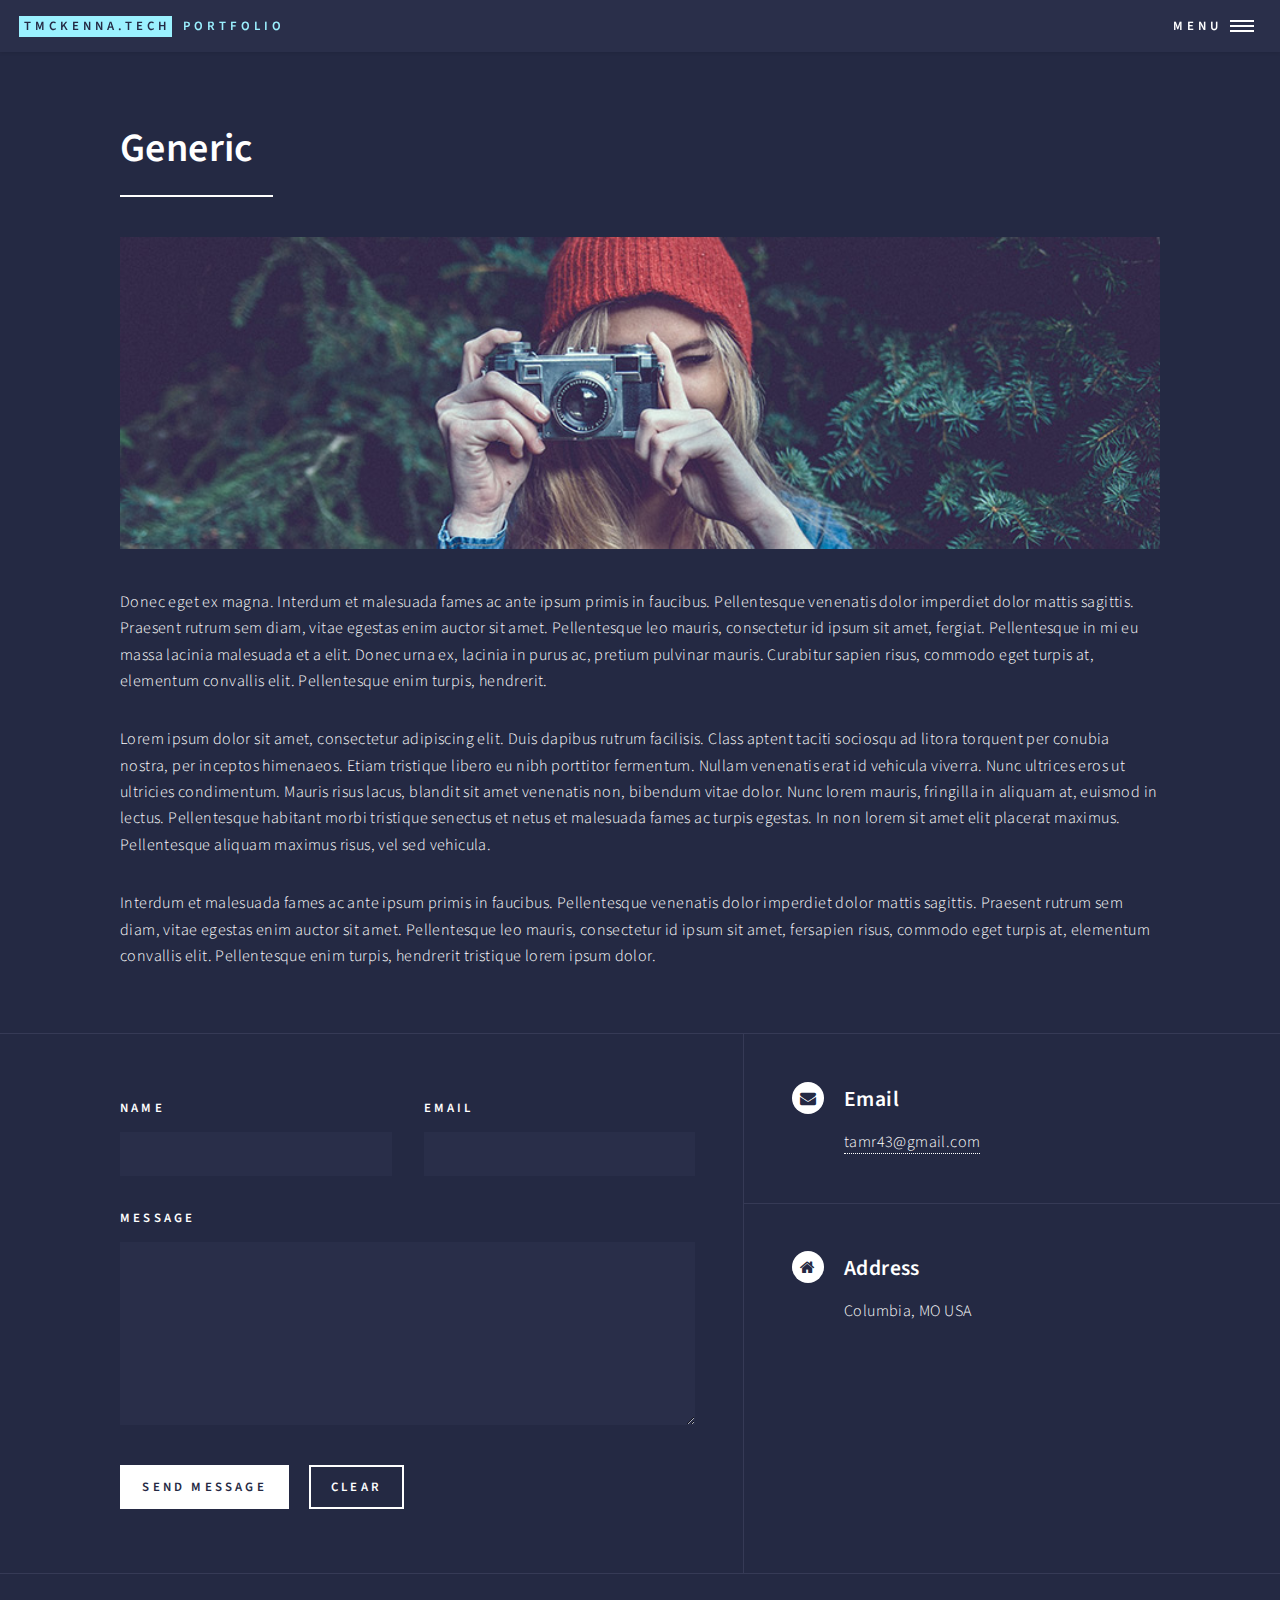
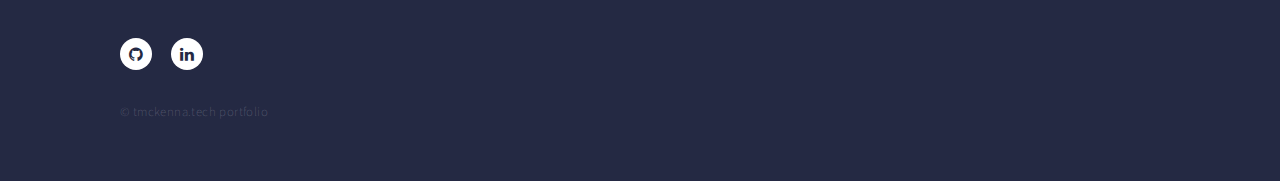
==== commit 4198a5ae: "Remove extra slash at end" ====
--- a/generic.html
+++ b/generic.html
@@ -91,7 +91,7 @@
 		<header class="major">
 			<h1>Generic</h1>
 		</header>
-		<span class="image main"><img src="//assets/images/pic11.jpg" alt="" /></span>
+		<span class="image main"><img src="/assets/images/pic11.jpg" alt="" /></span>
 		<p><p>Donec eget ex magna. Interdum et malesuada fames ac ante ipsum primis in faucibus. Pellentesque venenatis dolor imperdiet dolor mattis sagittis. Praesent rutrum sem diam, vitae egestas enim auctor sit amet. Pellentesque leo mauris, consectetur id ipsum sit amet, fergiat. Pellentesque in mi eu massa lacinia malesuada et a elit. Donec urna ex, lacinia in purus ac, pretium pulvinar mauris. Curabitur sapien risus, commodo eget turpis at, elementum convallis elit. Pellentesque enim turpis, hendrerit.</p>
 
 <p>Lorem ipsum dolor sit amet, consectetur adipiscing elit. Duis dapibus rutrum facilisis. Class aptent taciti sociosqu ad litora torquent per conubia nostra, per inceptos himenaeos. Etiam tristique libero eu nibh porttitor fermentum. Nullam venenatis erat id vehicula viverra. Nunc ultrices eros ut ultricies condimentum. Mauris risus lacus, blandit sit amet venenatis non, bibendum vitae dolor. Nunc lorem mauris, fringilla in aliquam at, euismod in lectus. Pellentesque habitant morbi tristique senectus et netus et malesuada fames ac turpis egestas. In non lorem sit amet elit placerat maximus. Pellentesque aliquam maximus risus, vel sed vehicula.</p>
